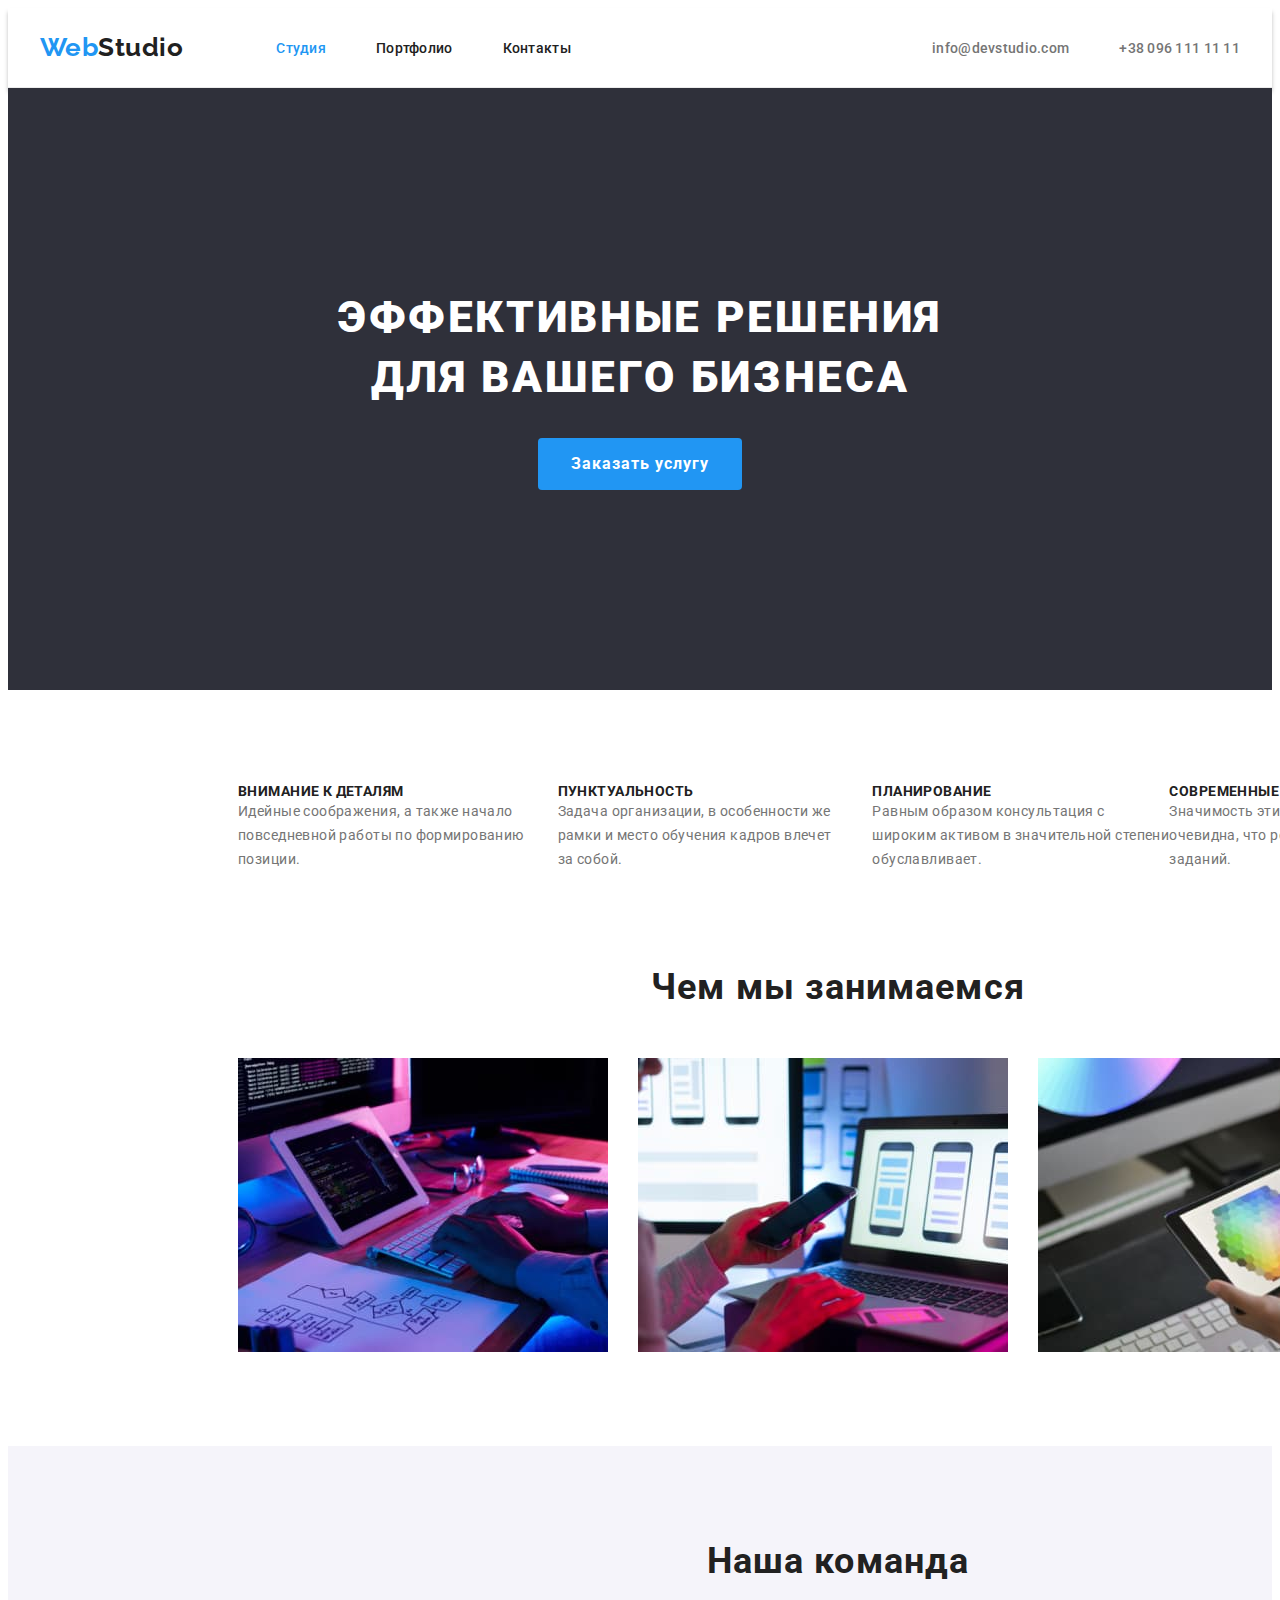
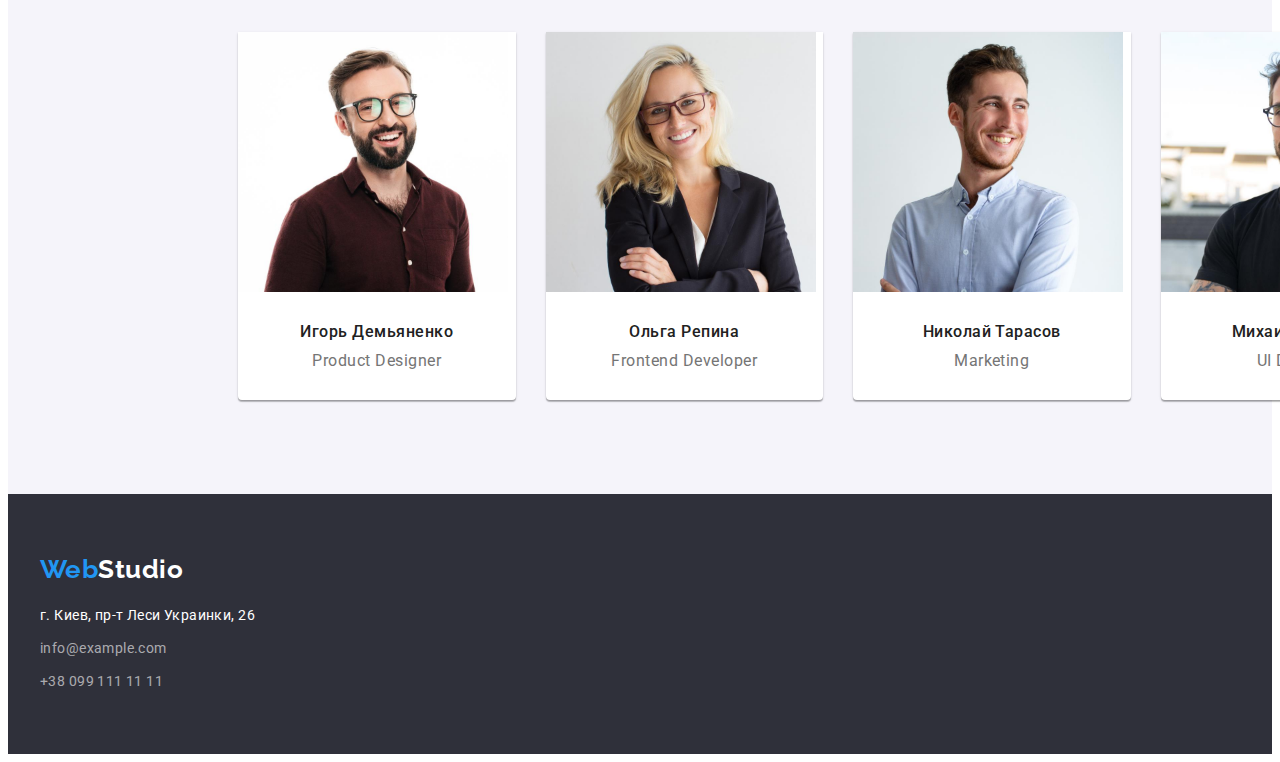
==== index.html @ 320a08ac "hm-3" ====
<!DOCTYPE html>
<html lang="ru">
<head>
    <meta charset="UTF-8">
    <meta http-equiv="X-UA-Compatible" content="IE=edge">
    <meta name="viewport" content="width=device-width, initial-scale=1.0">
    <title>Document</title>
    <link href="https://fonts.googleapis.com/css2?family=Raleway:wght@700&family=Roboto:wght@400;500;700;900&display=swap"
        rel="stylesheet"
    />
    <link rel="stylesheet" href="https://cdnjs.cloudflare.com/ajax/libs/modern-normalize/1.1.0/modern-normalize.min.css"
        integrity="sha512-wpPYUAdjBVSE4KJnH1VR1HeZfpl1ub8YT/NKx4PuQ5NmX2tKuGu6U/JRp5y+Y8XG2tV+wKQpNHVUX03MfMFn9Q=="
        crossorigin="anonymous" referrerpolicy="no-referrer" />
    <link rel="stylesheet" href="./css/styles.css">
</head>
<body>

<!-- Шапка сайта -->
    <header class="page header">
        <div class="container header-container">
        <nav class="header-navigation">
        <a href="" lang="en" class="logo-link">Web<span class="logo-text">Studio</span></a>

        <ul class="site-nav site-nav-list">
            <li class="item"><a href="" class="site-nav-link current">Студия</a></li>
            <li class="item"><a href="./portfolio.html" class="site-nav-link">Портфолио</a></li>
            <li class="item"><a href="" class="site-nav-link">Контакты</a></li>
        </ul>
        </nav>
        
        <ul class="auth-nav auth-nav-list">
            <li class="item"><a href="mailto:info@devstudio.com" class="auth-nav-link">info@devstudio.com</a></li>
            <li class="item"><a href="tel:+380961111111" class="auth-nav-link">+38 096 111 11 11</a></li>
        </ul>
        </div>
    </header>

<main>
<!-- Герой -->
    <section class="hero">
        <div class="container">
            <h1 class="hero-title">Эффективные решения <br />для вашего бизнеса</h1>
            <button type="button" class="hero-button">Заказать услугу</button>
        </div>
    </section>

<!-- Преимущества -->
    <section class="benefits section">
        <div class="container">
        <h2 class="benefits-page">Приемущества</h2>
        <ul class="benefits-list">
            <li class="benefit li">
                <h3 class="benefits-title">Внимание к деталям</h3>
                <p class="benefits-items">
                    Идейные соображения, а также начало повседневной работы по формированию позиции.
                </p>
            </li>

            <li class="benefit li">
                <h3 class="benefits-title">Пунктуальность</h3>
                <p class="benefits-items">
                    Задача организации, в особенности же рамки и место обучения кадров влечет за собой.
                </p>
            </li>

            <li benefit li>
                <h3 class="benefits-title">Планирование</h3>
                <p class="benefits-items">
                    Равным образом консультация с широким активом в значительной степени обуславливает.
                </p>
            </li>

            <li>
                <h3 class="benefits-title">Современные технологии</h3>
                <p class="benefits-items">
                    Значимость этих проблем настолько очевидна, что реализация плановых заданий.
                </p>
            </li>
    </ul>
    </div>
    </section>

<!-- Деятельность -->
    <section class="activity-section section">
        <div class="container">
        <h2 class="activity-title">Чем мы занимаемся</h2>
        <ul class="activity-list">
            <li class="activity-item" class="flex-element">
                <img src="./images/future_1.jpg" alt="Техологии будущего" width="370" height="294"/>
            </li>

            <li class="activity-item">
                <img src="./images/future_2.jpg" alt="Техологии будущего" width="370" height="294"/>
            </li>

            <li class="activity-item">
                <img src="./images/future_3.jpg" alt="Техологии будущего" width="370" height="294"/>
            </li>
        </ul>
        </div>
    </section>

<!-- Команда -->
    <section class="team-section section">
        <div class="container">
        <h2 class="team-title">Наша команда</h2>
            <ul class="team-list">
                <li class="team-item">
                    <div class="team-gallery">
                    <img src="./images/ihor-demianenko.jpg" alt=" Фото Игорь Демьяненко" width="270" height="260"/>
                    </div>

                    <div class="team-card">
                    <h3 class="team-name">Игорь Демьяненко</h3>
                    <p lang="en" class="team-position">Product Designer</p>
                    </div>
                </li>
            
                <li class="team-item">
                    <div class="team-gallery">
                    <img src="./images/olha-repina.jpg" alt="Фото Ольга Репина" width="270" height="260" />
                    </div>
                    
                    <div class="team-card">
                    <h3 class="team-name">Ольга Репина</h3>
                    <p lang="en" class="team-position">Frontend Developer</p>
                    </div>
                </li>

                <li class="team-item">
                    <div class="team-gallery">
                    <img src="./images/nikolay-tarasov.jpg" alt="Фото Николай Тарасов" width="270" height="260" />
                    </div>
                    
                    <div class="team-card">
                    <h3 class="team-name">Николай Тарасов</h3>
                    <p lang="en" class="team-position">Marketing</p>
                    </div>
                </li>
                
                <li class="team-item">
                    <div class="team-gallery">
                    <img src="./images/mikhail-yermakov.jpg" alt="Фото Михаил Ермаков" width="270" height="260" />
                    </div>
                    

                    <div class="team-card">
                    <h3 class="team-name">Михаил Ермаков</h3>
                    <p lang="en" class="team-position">UI Designer</p>
                    </div>
                </li>
            </ul>
            </div>
    </section>
</main>

<!-- Футер -->
<footer class="footer">
    <div class="container">
    <h2 class="footer-title">Контакты</h2>
    <a href="" lang="en" class="logo-link logo-footer">Web<span class="footer-logo-text">Studio</span></a>
    <address class="footer-adress">
    <ul class="contacts">
        <li class="contacts-address item">
            г. Киев, пр-т Леси Украинки, 26
        </li>
        <li class="item"><a href="mailto:info@example.com" class="contacts-link">info@example.com</a></li>
        <li class="item"><a href="tel:+380991111111" class="contacts-link">+38 099 111 11 11</a></li>
    </ul>
    </address>
    </div>
</footer>
</body>
</html>
---- css/styles.css ----
:root {
  --primary-text-color: #212121;
  --second-text-color: #757575;
  --accent-color: #2196f3;
  --primary-white-tx-bg-color: #ffffff;
  --second-bg-color: #f5f4fa;
  --primary-logo-color: #000000;
  --contacts-footer: rgba(255, 255, 255, 0.6);
  --bgr-color-dark: #2f303a;
  --hero-btn-hover-focus: #188ce8;
}

body {
  background-color: var(--primary-white-tx-bg-color);
  color: var(--primary-text-color);

  font-family: Roboto, sans-serif;
  letter-spacing: 0.03em;
}

h1,
h2,
h3,
h4,
h5,
h6,
p {
  margin: 0;
}

ul {
  margin: 0;
  padding: 0;
}

img {
  display: block;
  max-width: 100%;
  height: auto;
}

.container {
  width: 1200px;
  padding-left: 15px;
  padding-right: 15px;

  margin: 0 auto;
}

.header {
  padding-top: 24px;
  padding-bottom: 25px;
  border-bottom: 1px solid #ececec;
  box-shadow: 0px 4px 4px rgba(0, 0, 0, 0.25);
}

.section {
  padding-top: 94px;
  padding-bottom: 94px;
  padding-left: 215px;
  padding-right: 215px;
}

/* logo header and footer*/
.logo-link {
  margin-right: 93px;
  color: var(--accent-color);

  font-family: Raleway, sans-serif;
  font-weight: 700;
  font-size: 26px;
  text-decoration: none;
}

.footer-logo-text {
  color: var(--primary-white-tx-bg-color);
  font-size: 26px;
}

.logo-text {
  color: var(--primary-text-color);
  font-size: 26px;
}

/* Site nav */
.site-nav {
  display: flex;
}

.site-nav-list,
.auth-nav-list,
.contacts {
  list-style: none;
}

.header-navigation {
  display: flex;
  align-items: center;
}

.header-container {
  display: flex;
  align-items: center;
}

.site-nav .item:not(:last-child) {
  margin-right: 50px;
}

.site-nav-link {
  color: var(--primary-text-color);
  font-size: 14px;
}

/* auth-nav*/
.auth-nav {
  display: flex;
  margin-left: auto;
}

.auth-nav-link {
  color: var(--second-text-color);
  font-size: 14px;
  margin-left: 50px;
}

.site-nav-link:hover,
.site-nav-link:focus,
.auth-nav-link:hover,
.auth-nav-link:focus,
.site-nav-list .site-nav-link.current,
.contacts-link:hover,
.contacts-link:focus {
  color: var(--accent-color);
}

.site-nav-link,
.auth-nav-link {
  font-weight: 500;
  line-height: 1.14;
  letter-spacing: 0.02em;
  text-decoration: none;
}

/* hero*/

.hero,
.footer {
  background-color: var(--bgr-color-dark);
}

.hero {
  padding-top: 200px;
  padding-bottom: 200px;
  text-align: center;
}

.hero-title {
  margin-bottom: 30px;
  color: var(--primary-white-tx-bg-color);

  font-weight: 900;
  font-size: 44px;
  line-height: 1.36;
  letter-spacing: 0.06em;
  text-align: center;
  text-transform: uppercase;
}

/* hero button*/
.hero-button {
  padding: 10px 32px;
  display: block;
  min-width: 200px;
  margin: auto;

  color: var(--primary-white-tx-bg-color);
  background-color: var(--accent-color);

  font-family: Roboto, sans-serif;
  font-weight: 700;
  font-size: 16px;
  line-height: 1.88;
  letter-spacing: 0.06em;
  text-align: center;
  cursor: pointer;
  border: 1px solid transparent;
  border-radius: 4px;
}

.hero-button:hover,
.hero-button:focus {
  background-color: var(--hero-btn-hover-focus);
  box-shadow: 0px 4px 4px rgba(0, 0, 0, 0.15);
}

.portfolio-btn:hover,
.portfolio-btn:focus,
.portfolio-filters .portfolio-btn.current {
  color: var(--primary-white-tx-bg-color);
  background-color: var(--accent-color);
}

/* benefits*/
.benefits-title {
  font-weight: 700;
  font-size: 14px;
  line-height: 1.14;
  letter-spacing: 0.03em;
  text-transform: uppercase;
}

.benefits-page,
.footer-title {
  display: none;
}

.benefits-list,
.activity-list,
.team-list {
  list-style: none;
}

.benefits-list {
  display: flex;
}

.benefits-list .benefit.li:not(:last-child) {
  margin-right: 30px;
}

.benefits-items {
  color: var(--second-text-color);

  font-size: 14px;
  line-height: 1.71;
  letter-spacing: 0.03em;
}

/* activity title and team title */
.activity-section {
  padding-top: 0px;
}

.activity-title,
.team-title {
  text-align: center;
  margin-bottom: 50px;

  font-weight: 700;
  font-size: 36px;
  line-height: 1.17;
  text-align: center;
  letter-spacing: 0.03em;
}

.activity-list {
  display: flex;
}

.activity-item {
  justify-content: center;
}

.activity-item:not(:last-child) {
  margin-right: 30px;
}

/* team */
.team-section {
  background-color: var(--second-bg-color);

  text-align: center;
}

.team-name {
  font-weight: 500;
  font-size: 16px;
  line-height: 1.19;
  letter-spacing: 0.03em;
  text-align: center;
}

.team-list {
  display: flex;
  flex-wrap: wrap;
  margin-left: -30px;
  margin-top: -30px;
}

.team-card {
  padding: 30px;
}

.team-list > .team-item {
  flex-basis: calc(100% / 4 - 30px);
  margin-left: 30px;
  margin-top: 30px;
  background: #ffffff;
  border: none;
  box-shadow: 0px 1px 3px rgba(0, 0, 0, 0.12), 0px 1px 1px rgba(0, 0, 0, 0.14),
    0px 2px 1px rgba(0, 0, 0, 0.2);
  border-radius: 0px 0px 4px 4px;
}

.team-item {
  justify-content: center;
}

.team-position {
  margin-top: 10px;
  color: var(--second-text-color);
  font-size: 16px;
  line-height: 1.19;
  letter-spacing: 0.03em;
  text-align: center;
}

/* portfolio button*/

.portfolio-filters {
  padding-left: 179px;
  padding-right: 251px;
  padding-bottom: 102px;
}

.portfolio-title {
  display: none;
}
.portfolio-list {
  display: flex;
  min-width: 611px;
  align-items: center;
  list-style: none;
  padding-top: 183px;
  padding-left: 459px;
  padding-right: 530px;
  justify-content: center;
  margin-bottom: 34px;
}

.portfolio-btn {
  padding: 6px 22px;
  display: inline-block;
  min-width: 130px;

  background-color: var(--second-bg-color);

  font-family: Roboto, sans-serif;
  font-weight: 500;
  font-size: 16px;
  line-height: 1.63;
  text-align: center;
  letter-spacing: 0.03em;
  cursor: pointer;
  border: none;
  border-radius: 4px;
}

.portfolio-btn {
  margin-right: 8px;
}

/* work*/
.work-set {
  list-style: none;
  display: flex;
  flex-wrap: wrap;
  margin-left: -30px;
  margin-top: -30px;
}

.work-set > .item {
  flex-basis: calc(100% / 3 - 30px);
  margin-left: 30px;
  margin-top: 30px;
  background: #ffffff;
  border-bottom: 1px solid #eeeeee;
}

.work-card {
  padding: 20px 24px;
}
.work-title {
  color: var(--primary-text-color);

  font-weight: 700;
  font-size: 18px;
  line-height: 2;
  letter-spacing: 0.06em;
  text-decoration: none;
}

.work-platform {
  margin-top: 4px;

  color: var(--second-text-color);

  font-size: 16px;
  line-height: 1.88;
  text-decoration: none;
}

/* footer*/
.footer {
  padding-top: 60px;
  padding-bottom: 60px;
}

.logo-footer {
  margin-bottom: 20px;
  display: block;
}

.contacts .item:not(:last-child) {
  margin-bottom: 9px;
}
.contacts-address {
  color: var(--primary-white-tx-bg-color);

  font-size: 14px;
}

.contacts-link {
  color: var(--contacts-footer);

  font-size: 14px;
}

.contacts-address,
.contacts-link {
  line-height: 1.71;
  letter-spacing: 0.03em;
  font-style: normal;
  text-decoration: none;
}
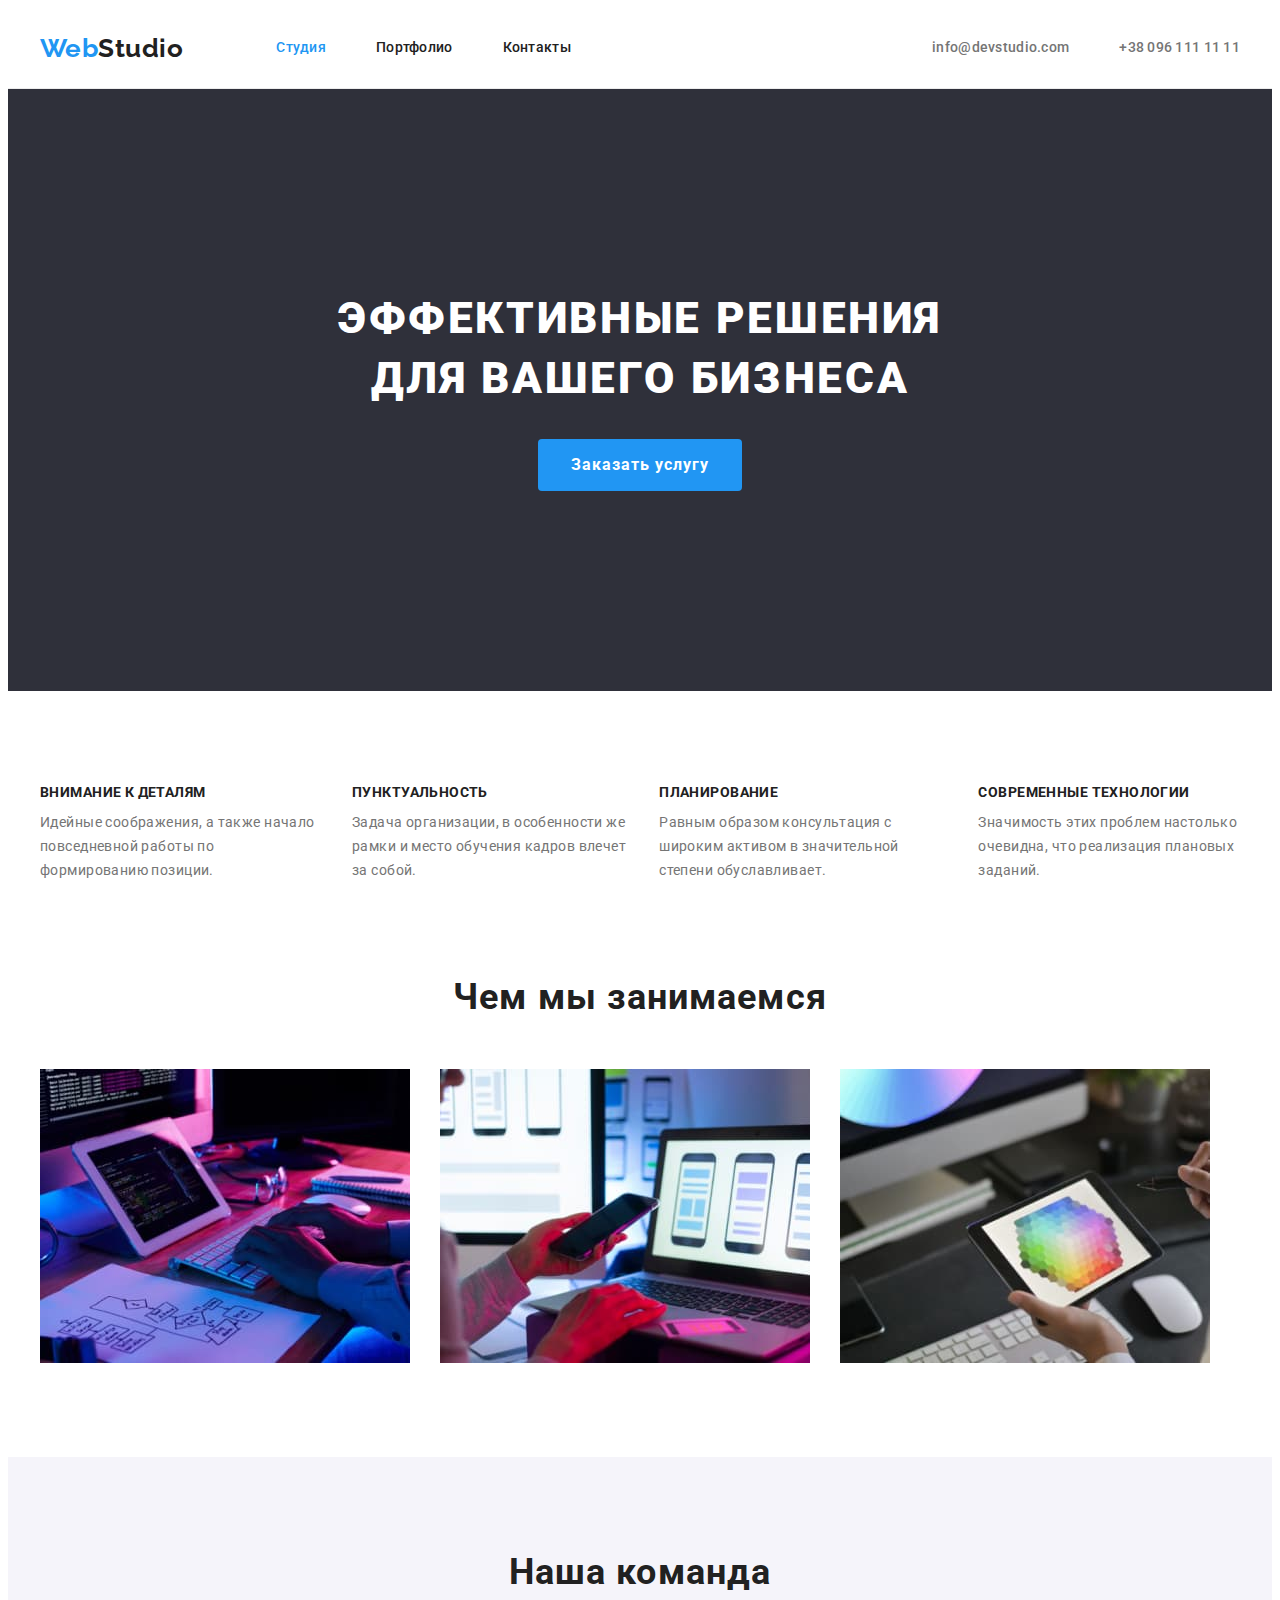
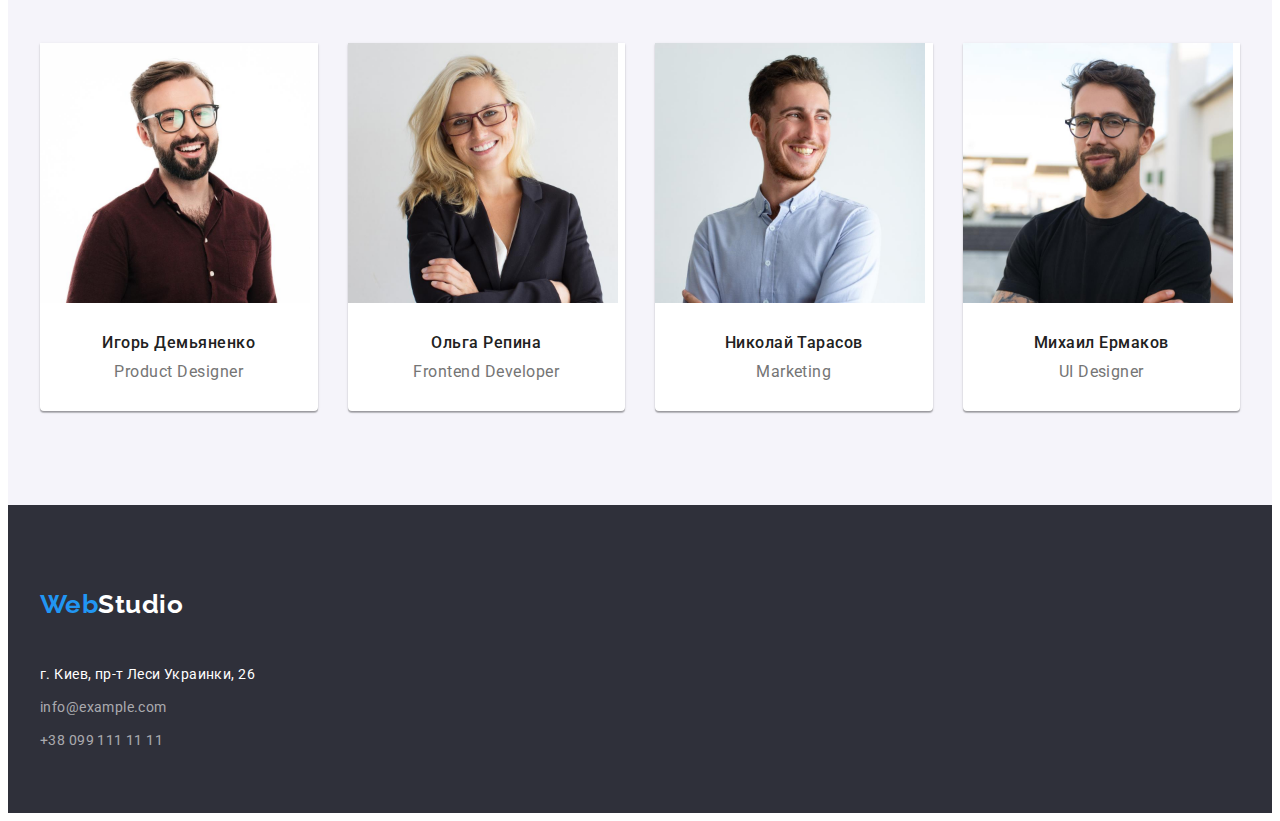
==== commit aaef991f: "edit mistakes" ====
--- a/index.html
+++ b/index.html
@@ -63,14 +63,14 @@
                 </p>
             </li>
 
-            <li benefit li>
+            <li class="benefit li">
                 <h3 class="benefits-title">Планирование</h3>
                 <p class="benefits-items">
                     Равным образом консультация с широким активом в значительной степени обуславливает.
                 </p>
             </li>
 
-            <li>
+            <li class="benefit li">
                 <h3 class="benefits-title">Современные технологии</h3>
                 <p class="benefits-items">
                     Значимость этих проблем настолько очевидна, что реализация плановых заданий.
@@ -85,7 +85,7 @@
         <div class="container">
         <h2 class="activity-title">Чем мы занимаемся</h2>
         <ul class="activity-list">
-            <li class="activity-item" class="flex-element">
+            <li class="activity-item">
                 <img src="./images/future_1.jpg" alt="Техологии будущего" width="370" height="294"/>
             </li>
 
--- a/css/styles.css
+++ b/css/styles.css
@@ -48,21 +48,19 @@
 }
 
 .header {
-  padding-top: 24px;
-  padding-bottom: 25px;
   border-bottom: 1px solid #ececec;
-  box-shadow: 0px 4px 4px rgba(0, 0, 0, 0.25);
 }
 
 .section {
   padding-top: 94px;
   padding-bottom: 94px;
-  padding-left: 215px;
-  padding-right: 215px;
 }
 
 /* logo header and footer*/
 .logo-link {
+  padding-top: 24px;
+  padding-bottom: 24px;
+  display: inline-block;
   margin-right: 93px;
   color: var(--accent-color);
 
@@ -108,6 +106,9 @@
 }
 
 .site-nav-link {
+  padding-top: 32px;
+  padding-bottom: 32px;
+  display: inline-block;
   color: var(--primary-text-color);
   font-size: 14px;
 }
@@ -119,6 +120,9 @@
 }
 
 .auth-nav-link {
+  padding-top: 32px;
+  padding-bottom: 32px;
+  display: inline-block;
   color: var(--second-text-color);
   font-size: 14px;
   margin-left: 50px;
@@ -203,6 +207,7 @@
 
 /* benefits*/
 .benefits-title {
+  margin-bottom: 10px;
   font-weight: 700;
   font-size: 14px;
   line-height: 1.14;
@@ -319,9 +324,8 @@
 /* portfolio button*/
 
 .portfolio-filters {
-  padding-left: 179px;
-  padding-right: 251px;
-  padding-bottom: 102px;
+  padding-top: 94px;
+  padding-bottom: 94px;
 }
 
 .portfolio-title {
@@ -329,20 +333,20 @@
 }
 .portfolio-list {
   display: flex;
-  min-width: 611px;
   align-items: center;
   list-style: none;
   padding-top: 183px;
-  padding-left: 459px;
-  padding-right: 530px;
   justify-content: center;
-  margin-bottom: 34px;
+  margin-bottom: 50px;
+}
+
+.button-item + .button-item {
+  margin-left: 8px;
 }
 
 .portfolio-btn {
   padding: 6px 22px;
   display: inline-block;
-  min-width: 130px;
 
   background-color: var(--second-bg-color);
 
@@ -357,10 +361,6 @@
   border-radius: 4px;
 }
 
-.portfolio-btn {
-  margin-right: 8px;
-}
-
 /* work*/
 .work-set {
   list-style: none;
@@ -370,7 +370,7 @@
   margin-top: -30px;
 }
 
-.work-set > .item {
+.card-item {
   flex-basis: calc(100% / 3 - 30px);
   margin-left: 30px;
   margin-top: 30px;
@@ -380,7 +380,11 @@
 
 .work-card {
   padding: 20px 24px;
-}
+  border-right: 1px solid #eeeeee;
+  border-left: 1px solid #eeeeee;
+  border-bottom: 1px solid #eeeeee;
+}
+
 .work-title {
   color: var(--primary-text-color);
 
@@ -412,6 +416,10 @@
   display: block;
 }
 
+.footer .logo-link {
+  margin-right: 0;
+}
+
 .contacts .item:not(:last-child) {
   margin-bottom: 9px;
 }
